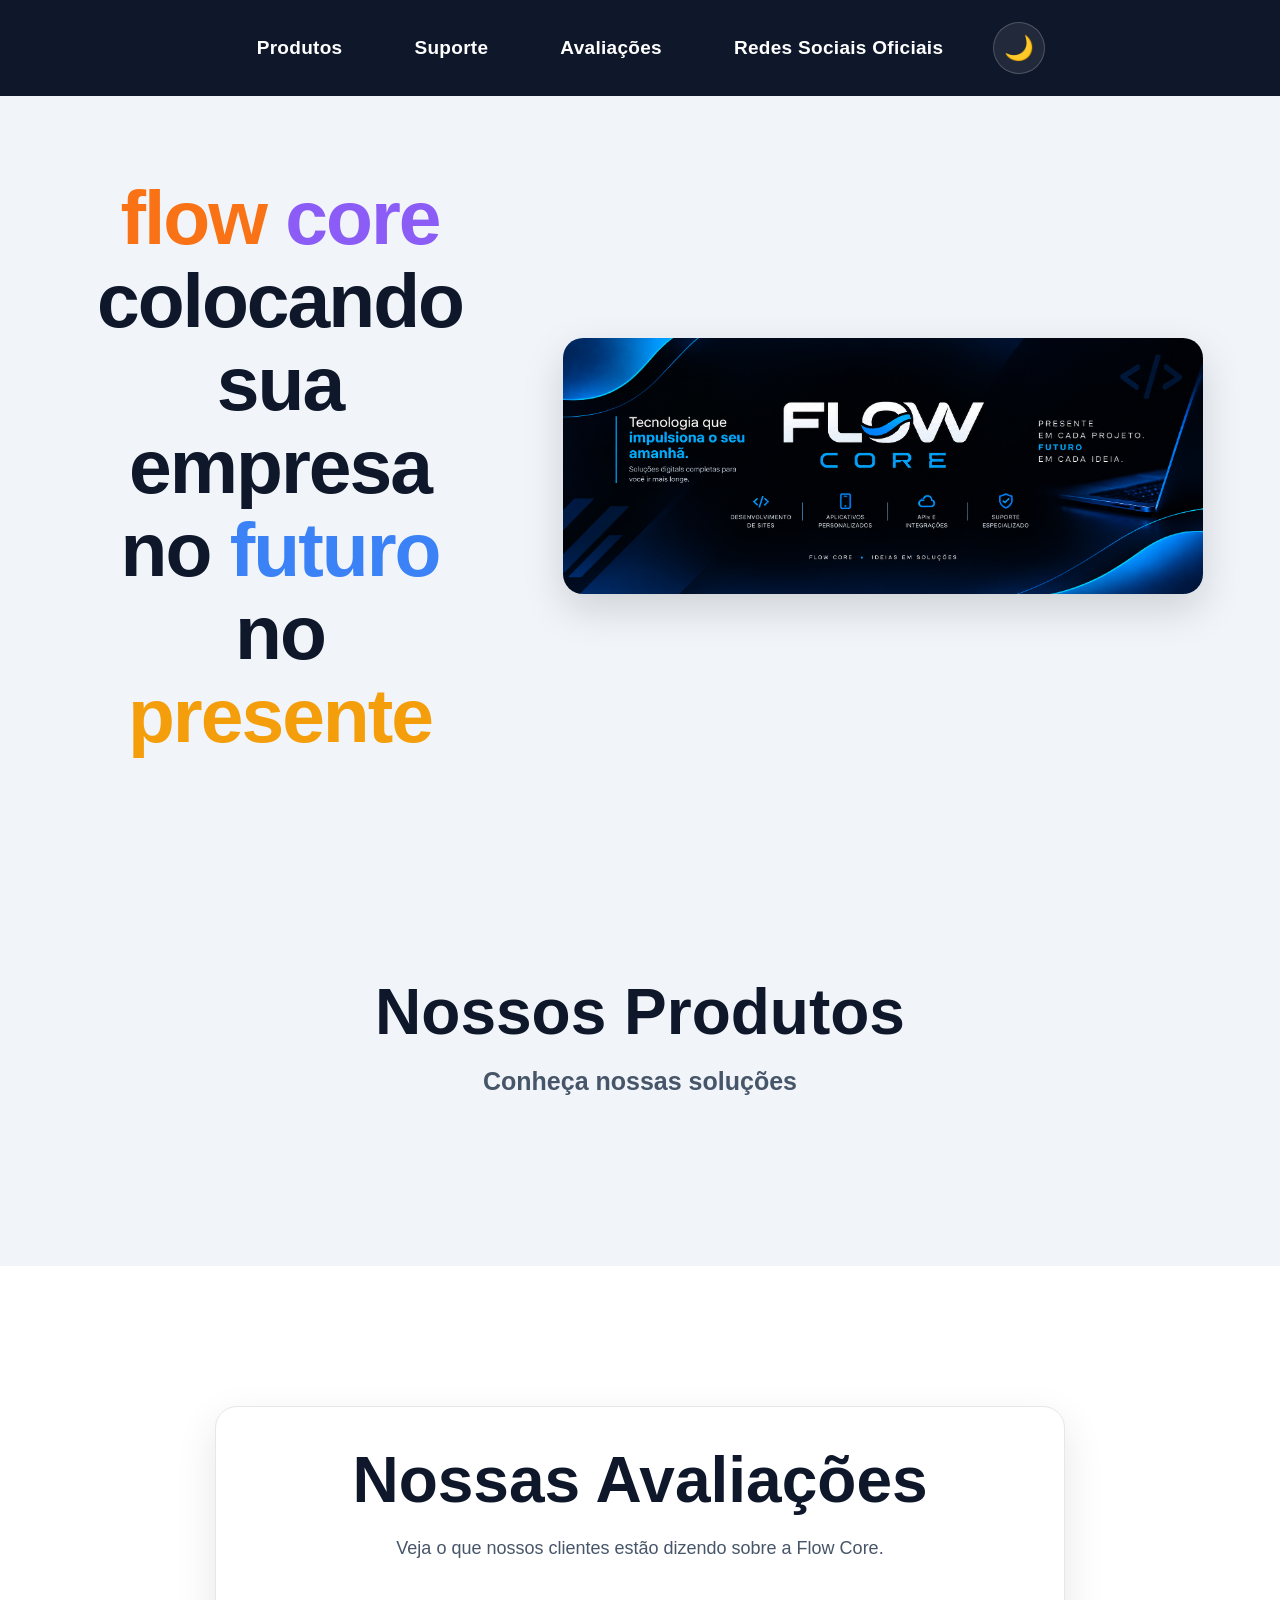
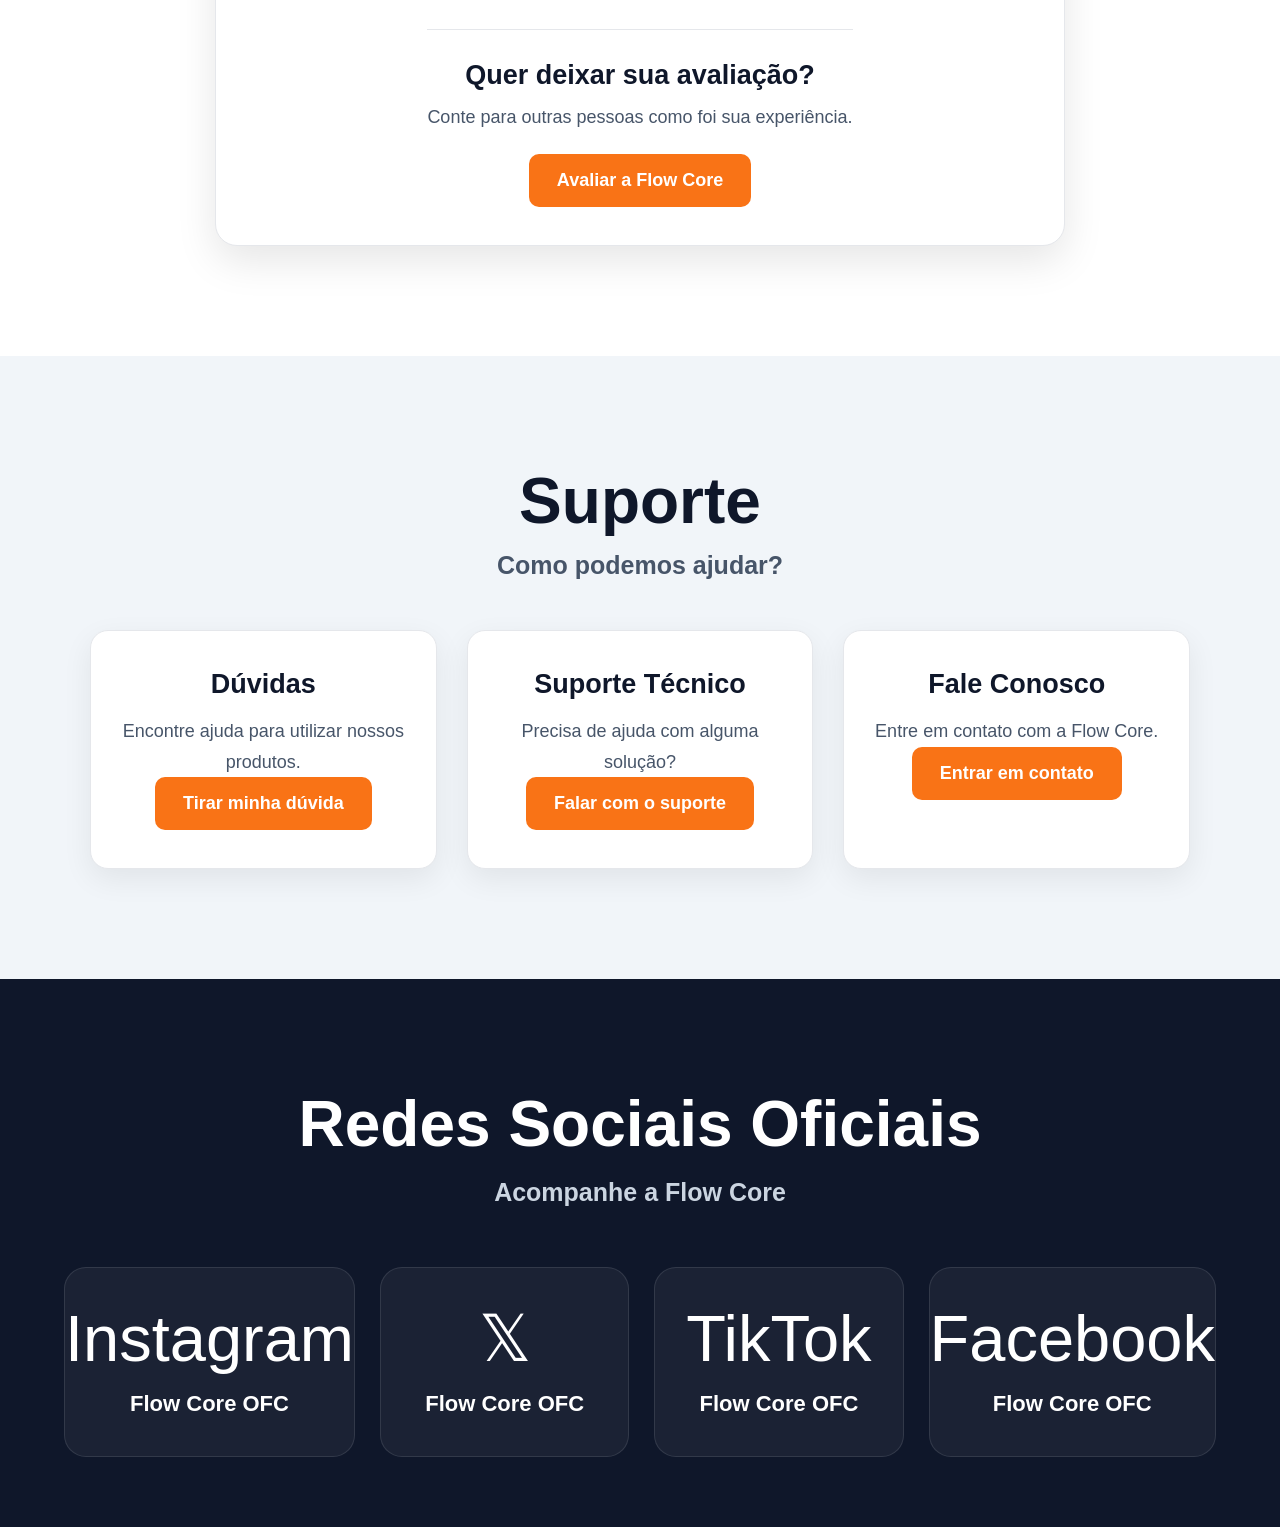
==== index.html @ 2be6b658 "feat: cria frontend da Flow Core" ====
<!DOCTYPE html>
<html lang="pt-br">

<head>
    <meta charset="UTF-8">
    <meta name="viewport" content="width=device-width, initial-scale=1.0">

    <title>Flow Core web site</title>

    <link rel="stylesheet" href="front-endcss.css">
</head>

<body>

<header>

    <audio autoplay>
        <source src="mixkit-new-bass-01-720.mp3" type="audio/mpeg">
    </audio>

    <div class="informacao">

        <a href="#produtos">
            <h4>Produtos</h4>
        </a>

        <a href="#suporte">
            <h4>Suporte</h4>
        </a>

        <a href="#avaliacoes">
            <h4>Avaliações</h4>
        </a>

        <a href="#redes">
            <h4>Redes Sociais Oficiais</h4>
        </a>

        <button id="modoDark">🌙</button>

    </div>

</header>


<div class="comeco">

    <h1>
        <span class="flow">flow</span>
        <span class="core">core</span>
        <br>

        colocando sua empresa no

        <span class="futuro">futuro</span>
        no

        <span class="presente">
            <br>presente
        </span>
    </h1>

    <img
        src="ChatGPT Image 18 de set. de 2026, 18_27_16.png"
        alt="Banner flow core"
        class="foto"
    >

</div>


<!-- PRODUTOS + VÍDEO -->

<div class="produtos-area" id="produtos">

    <div class="produtos-conteudo">

        <div class="cards" id="colocar">

            <h1>Nossos Produtos</h1>

            <h2>
                Conheça nossas soluções
            </h2>

        </div>

    </div>

</div>


<!-- AVALIAÇÕES -->

<div class="avaliacao" id="avaliacoes">

    <div class="card">

        <h1>Nossas Avaliações</h1>

        <p class="subtitulo-avaliacao">
            Veja o que nossos clientes estão dizendo sobre a Flow Core.
        </p>

        <div id="listaAvaliacoes"></div>

        <div class="nova-avaliacao">

            <h2>
                Quer deixar sua avaliação?
            </h2>

            <p>
                Conte para outras pessoas como foi sua experiência.
            </p>

            <button onclick="irParaAvaliacao()">
                Avaliar a Flow Core
            </button>

        </div>

    </div>

</div>


<!-- SUPORTE -->

<div class="suporte" id="suporte">

    <h1>Suporte</h1>

    <h2>
        Como podemos ajudar?
    </h2>

    <div class="suporte-conteudo">

        <div class="suporte-card">

            <h2>Dúvidas</h2>

            <p>
                Encontre ajuda para utilizar nossos produtos.
            </p>

            <a href="https://www.instagram.com/flow.coreofc/" target="_blank">
                <button>
                    Tirar minha dúvida
                </button>
            </a>

        </div>


        <div class="suporte-card">

            <h2>Suporte Técnico</h2>

            <p>
                Precisa de ajuda com alguma solução?
            </p>

            <a href="https://www.instagram.com/flow.coreofc/" target="_blank">
                <button>
                    Falar com o suporte
                </button>
            </a>

        </div>


        <div class="suporte-card">

            <h2>Fale Conosco</h2>

            <p>
                Entre em contato com a Flow Core.
            </p>

            <a href="https://www.instagram.com/flow.coreofc/" target="_blank">
                <button>
                    Entrar em contato
                </button>
            </a>

        </div>

    </div>

</div>




<!-- REDES SOCIAIS -->

<footer class="rodape" id="redes">

    <h1>Redes Sociais Oficiais</h1>

    <h2>
        Acompanhe a Flow Core
    </h2>

    <div class="redes-sociais">

        <a href="https://www.instagram.com/flow.coreofc/" target="_blank">

            <span class="rede-icone">
                Instagram
            </span>

            <span>
                Flow Core OFC
            </span>

        </a>


        <a href="https://x.com/FlowCoreOFC/" target="_blank">

            <span class="rede-icone">
                𝕏
            </span>

            <span>
                Flow Core OFC
            </span>

        </a>


        <a href="https://www.tiktok.com/@flow.core.ofc/" target="_blank">

            <span class="rede-icone">
                TikTok
            </span>

            <span>
                Flow Core OFC
            </span>

        </a>


        <a href="https://www.facebook.com/Flow Core OFC/" target="_blank">

            <span class="rede-icone">
                Facebook
            </span>

            <span>
                Flow Core OFC
            </span>

        </a>

    </div>

</footer>


<script src="front-end.js"></script>

</body>

</html>
---- front-endcss.css ----
* {
    margin: 0;
    padding: 0;
    box-sizing: border-box;
}

html {
    scroll-behavior: smooth;
}

body {
    width: 100%;
    min-height: 100vh;

    font-family: Arial, Helvetica, sans-serif;

    background: #F1F5F9;
    color: #0F172A;

    overflow-x: hidden;

    transition:
        background 0.3s ease,
        color 0.3s ease;
}


/* =========================
   MODO DARK
========================= */

body.dark {
    background: #020617;
    color: #F8FAFC;
}

body.dark .cards,
body.dark .demos,
body.dark .avaliacao,
body.dark .suporte-card,
body.dark .card {
    background: #0F172A;
    border-color: #334155;
}

body.dark .cards > h1,
body.dark .demos h1,
body.dark .avaliacao h1,
body.dark .suporte > h1,
body.dark .card h1,
body.dark .card h2,
body.dark .card h3,
body.dark .suporte-card h2 {
    color: #F8FAFC;
}

body.dark .cards > h2,
body.dark .demos h2,
body.dark .subtitulo-avaliacao,
body.dark .nova-avaliacao p,
body.dark .suporte > h2,
body.dark .suporte-card p {
    color: #CBD5E1;
}

body.dark .produtos-area,
body.dark .suporte {
    background: #020617;
}


/* =========================
   ANIMAÇÕES
========================= */

@keyframes aparecer {

    from {
        opacity: 0;
        transform: translateY(25px);
    }

    to {
        opacity: 1;
        transform: translateY(0);
    }
}

@keyframes deslizar {

    from {
        opacity: 0;
        transform: translateX(-30px);
    }

    to {
        opacity: 1;
        transform: translateX(0);
    }
}

@keyframes brilho {

    0% {
        box-shadow: 0 0 0 rgba(249, 115, 22, 0);
    }

    50% {
        box-shadow: 0 0 30px rgba(249, 115, 22, 0.2);
    }

    100% {
        box-shadow: 0 0 0 rgba(249, 115, 22, 0);
    }
}


/* =========================
   HEADER
========================= */

header {
    width: 100%;

    display: flex;
    justify-content: center;
    align-items: center;

    padding: 22px 5%;

    background: #0F172A;
}

.informacao {
    display: flex;

    justify-content: center;
    align-items: center;

    gap: 28px;

    width: 100%;
}

.informacao a {
    color: white;

    text-decoration: none;

    padding: 14px 22px;

    border-radius: 10px;

    transition: 0.3s;
}

.informacao a:hover {
    background: rgba(249, 115, 22, 0.15);

    color: #F97316;

    transform: translateY(-3px);
}

.informacao h4 {
    font-size: 19px;

    font-weight: 800;

    letter-spacing: 0.3px;
}


/* =========================
   BOTÃO DARK
========================= */

#modoDark {
    width: 52px;
    height: 52px;

    padding: 0;

    display: flex;
    justify-content: center;
    align-items: center;

    border-radius: 50%;

    border: 1px solid rgba(255, 255, 255, 0.2);

    background: rgba(255, 255, 255, 0.08);

    color: white;

    font-size: 24px;

    cursor: pointer;

    transition:
        transform 0.3s ease,
        background 0.3s ease;
}

#modoDark:hover {
    transform: rotate(15deg) scale(1.08);

    background: rgba(249, 115, 22, 0.2);
}


/* =========================
   COMEÇO
========================= */

.comeco {
    width: 100%;

    min-height: 700px;

    padding: 80px 6%;

    display: flex;

    align-items: center;
    justify-content: center;

    gap: 80px;

    text-align: center;

    animation: aparecer 0.8s ease;
}

.comeco h1 {
    font-size: clamp(60px, 6vw, 95px);

    line-height: 1.08;

    font-weight: 900;

    letter-spacing: -2px;
}

.flow {
    color: #F97316;
}

.core {
    color: #8B5CF6;
}

.futuro {
    color: #3B82F6;

    font-weight: 900;
}

.presente {
    color: #F59E0B;

    font-weight: 900;
}


/* =========================
   IMAGEM
========================= */

.foto {
    width: min(650px, 50vw);

    height: auto;

    border-radius: 20px;

    display: block;

    box-shadow:
        0 15px 40px rgba(0, 0, 0, 0.15);

    transition:
        transform 0.3s ease,
        box-shadow 0.3s ease;
}

.foto:hover {
    transform: scale(1.02);

    box-shadow:
        0 20px 50px rgba(0, 0, 0, 0.20);
}


/* =========================
   ÁREA DOS PRODUTOS
========================= */

.produtos-area {
    width: 100%;

    padding: 110px 5%;

    background: #F1F5F9;

    transition:
        background 0.3s ease;
}

.produtos-conteudo {
    width: 100%;

    max-width: 1500px;

    margin: 0 auto;

    display: grid;

    grid-template-columns: 1.2fr 1fr;

    align-items: center;

    gap: 60px;
}


/* =========================
   PRODUTOS
========================= */

.cards {
    width: 100%;

    padding: 30px;

    display: flex;

    flex-wrap: wrap;

    justify-content: center;

    align-items: center;

    gap: 30px;

    text-align: center;
}

.cards > h1 {
    width: 100%;

    font-size: clamp(45px, 5vw, 70px);

    font-weight: 900;

    line-height: 1.1;

    color: #0F172A;
}

.cards > h2 {
    width: 100%;

    color: #475569;

    font-size: 25px;

    font-weight: 600;

    margin-top: -10px;

    margin-bottom: 30px;
}


/* =========================
   CARDS DOS PRODUTOS
========================= */

.card {
    width: 390px;

    min-height: 320px;

    padding: 38px;

    display: flex;

    flex-direction: column;

    justify-content: center;
    align-items: center;

    border-radius: 22px;

    background: #FFFFFF;

    border: 1px solid #E5E7EB;

    box-shadow:
        0 15px 40px rgba(0, 0, 0, 0.10);

    transition:
        transform 0.3s ease,
        box-shadow 0.3s ease,
        background 0.3s ease,
        border 0.3s ease;
}

.card:hover {
    transform: translateY(-8px);

    box-shadow:
        0 22px 50px rgba(0, 0, 0, 0.16);
}

.card h1,
.card h2,
.card h3 {
    color: #0F172A;

    margin-bottom: 15px;
}

.card p {
    color: #475569;

    font-size: 18px;

    line-height: 1.7;
}


/* =========================
   VÍDEO
========================= */

.demos {
    width: 100%;

    padding: 30px;

    display: flex;

    flex-direction: column;

    align-items: center;
    justify-content: center;

    text-align: center;

    background: #FFFFFF;

    border: 1px solid #E5E7EB;

    border-radius: 22px;

    box-shadow:
        0 15px 40px rgba(0, 0, 0, 0.08);

    transition:
        background 0.3s ease,
        border 0.3s ease;
}

.demos h1 {
    font-size: clamp(35px, 4vw, 55px);

    font-weight: 900;

    line-height: 1.1;

    margin-bottom: 18px;

    color: #0F172A;
}

.demos h2 {
    color: #475569;

    font-size: 21px;

    font-weight: 600;

    margin-bottom: 35px;
}

.video-container {
    width: 100%;

    display: flex;

    justify-content: center;
    align-items: center;
}

.video-demo {
    width: 100%;

    max-width: 650px;

    height: auto;

    display: block;

    border-radius: 18px;

    background: #020617;

    box-shadow:
        0 15px 35px rgba(0, 0, 0, 0.20);
}


/* =========================
   AVALIAÇÕES
========================= */

.avaliacao {
    width: 100%;

    padding: 110px 5%;

    display: flex;

    flex-direction: column;

    align-items: center;
    justify-content: center;

    text-align: center;

    background: white;
}

.avaliacao > .card {
    width: min(850px, 95vw);

    margin: 30px auto 0;

    text-align: center;
}

.avaliacao h1 {
    font-size: clamp(45px, 5vw, 70px);

    font-weight: 900;

    line-height: 1.1;

    margin-bottom: 18px;

    color: #0F172A;
}

.subtitulo-avaliacao {
    color: #475569;

    font-size: 20px;

    font-weight: 500;

    line-height: 1.6;

    margin-bottom: 35px;
}

#listaAvaliacoes {
    width: 100%;

    display: flex;

    flex-direction: column;

    align-items: center;

    gap: 20px;
}

.nova-avaliacao {
    margin-top: 30px;

    padding-top: 30px;

    border-top: 1px solid #E5E7EB;
}

.nova-avaliacao h2 {
    margin-bottom: 12px;

    font-size: 27px;

    font-weight: 800;
}

.nova-avaliacao p {
    color: #475569;

    font-size: 18px;

    line-height: 1.6;

    margin-bottom: 22px;
}


/* =========================
   BOTÃO
========================= */

button {
    padding: 16px 28px;

    border: none;

    border-radius: 10px;

    background: #F97316;

    color: white;

    font-size: 18px;

    font-weight: 800;

    cursor: pointer;

    transition: 0.3s;
}

button:hover {
    transform: translateY(-3px);

    background: #EA580C;
}


/* =========================
   SUPORTE
========================= */

.suporte {
    width: 100%;

    padding: 110px 5%;

    text-align: center;
}

.suporte > h1 {
    font-size: clamp(45px, 5vw, 70px);

    font-weight: 900;

    line-height: 1.1;

    margin-bottom: 15px;

    color: #0F172A;
}

.suporte > h2 {
    color: #475569;

    font-size: 25px;

    font-weight: 600;

    margin-bottom: 50px;
}

.suporte-conteudo {
    width: 100%;

    max-width: 1100px;

    margin: auto;

    display: flex;

    justify-content: center;

    align-items: stretch;

    gap: 30px;
}

.suporte-card {
    flex: 1;

    padding: 38px 28px;

    background: white;

    border-radius: 18px;

    border: 1px solid #E5E7EB;

    box-shadow:
        0 10px 30px rgba(0, 0, 0, 0.07);

    transition: 0.3s;
}

.suporte-card:hover {
    transform: translateY(-6px);
}

.suporte-card h2 {
    margin-bottom: 16px;

    font-size: 27px;

    font-weight: 800;
}

.suporte-card p {
    color: #475569;

    font-size: 18px;

    line-height: 1.7;
}


/* =========================
   RODAPÉ
========================= */

.rodape {
    width: 100%;

    padding: 110px 5% 70px;

    background: #0F172A;

    color: white;

    text-align: center;
}

.rodape h1 {
    font-size: clamp(48px, 5vw, 75px);

    font-weight: 900;

    line-height: 1.1;

    margin-bottom: 18px;
}

.rodape h2 {
    color: #CBD5E1;

    font-size: 25px;

    font-weight: 600;

    margin-bottom: 60px;
}


/* =========================
   REDES SOCIAIS
========================= */

.redes-sociais {
    width: 100%;

    max-width: 1200px;

    margin: 0 auto;

    display: grid;

    grid-template-columns: repeat(4, 1fr);

    gap: 25px;
}

.redes-sociais a {
    min-height: 190px;

    display: flex;

    flex-direction: column;

    align-items: center;
    justify-content: center;

    gap: 20px;

    text-decoration: none;

    color: white;

    background: rgba(255, 255, 255, 0.05);

    border: 1px solid rgba(255, 255, 255, 0.1);

    border-radius: 22px;

    transition:
        transform 0.3s ease,
        background 0.3s ease,
        border 0.3s ease;
}

.redes-sociais a:hover {
    transform: translateY(-8px);

    background: rgba(249, 115, 22, 0.12);

    border-color: #F97316;
}

.rede-icone {
    font-size: 65px;

    line-height: 1;
}

.redes-sociais a > span:last-child {
    font-size: 22px;

    font-weight: 800;
}


/* =========================
   NOTEBOOK
========================= */

@media (max-width: 1100px) {

    .informacao {
        gap: 15px;
    }

    .informacao h4 {
        font-size: 17px;
    }

    .comeco {
        gap: 40px;
    }

    .foto {
        width: min(600px, 50vw);
    }

    .produtos-conteudo {
        grid-template-columns: 1fr;

        gap: 50px;
    }

    .redes-sociais {
        grid-template-columns: repeat(2, 1fr);
    }
}


/* =========================
   TABLET
========================= */

@media (max-width: 900px) {

    .informacao {
        flex-wrap: wrap;
    }

    .comeco {
        flex-direction: column;

        padding: 80px 5%;
    }

    .comeco h1 {
        font-size: 70px;
    }

    .foto {
        width: min(700px, 90vw);
    }

    .card {
        width: min(500px, 90vw);
    }

    .suporte-conteudo {
        flex-direction: column;
    }
}


/* =========================
   CELULAR
========================= */

@media (max-width: 600px) {

    .informacao {
        flex-wrap: wrap;

        gap: 5px;
    }

    .informacao a {
        padding: 10px 8px;
    }

    .informacao h4 {
        font-size: 14px;
    }

    .comeco {
        padding: 70px 5%;
    }

    .comeco h1 {
        font-size: 52px;

        letter-spacing: -1px;
    }

    .foto {
        width: 95vw;
    }

    .produtos-area {
        padding: 80px 5%;
    }

    .cards {
        padding: 10px 0;
    }

    .cards > h1 {
        font-size: 43px;
    }

    .cards > h2 {
        font-size: 20px;
    }

    .card {
        width: 95vw;

        min-height: 280px;

        padding: 28px;
    }

    .demos {
        padding: 25px 18px;
    }

    .demos h1 {
        font-size: 35px;
    }

    .demos h2 {
        font-size: 18px;
    }

    .video-demo {
        width: 100%;
    }

    .demos,
    .cards,
    .avaliacao,
    .suporte {
        padding-top: 80px;
        padding-bottom: 80px;
    }

    .avaliacao h1,
    .suporte > h1 {
        font-size: 43px;
    }

    .subtitulo-avaliacao {
        font-size: 17px;
    }

    .redes-sociais {
        grid-template-columns: 1fr;
    }

    .redes-sociais a {
        min-height: 175px;
    }

    #modoDark {
        width: 46px;
        height: 46px;

        font-size: 21px;
    }
}

.produtos-conteudo {
    width: 100%;
    max-width: 1500px;
    margin: 0 auto;

    display: grid;
    grid-template-columns: 1fr;

    align-items: center;
    gap: 60px;
}
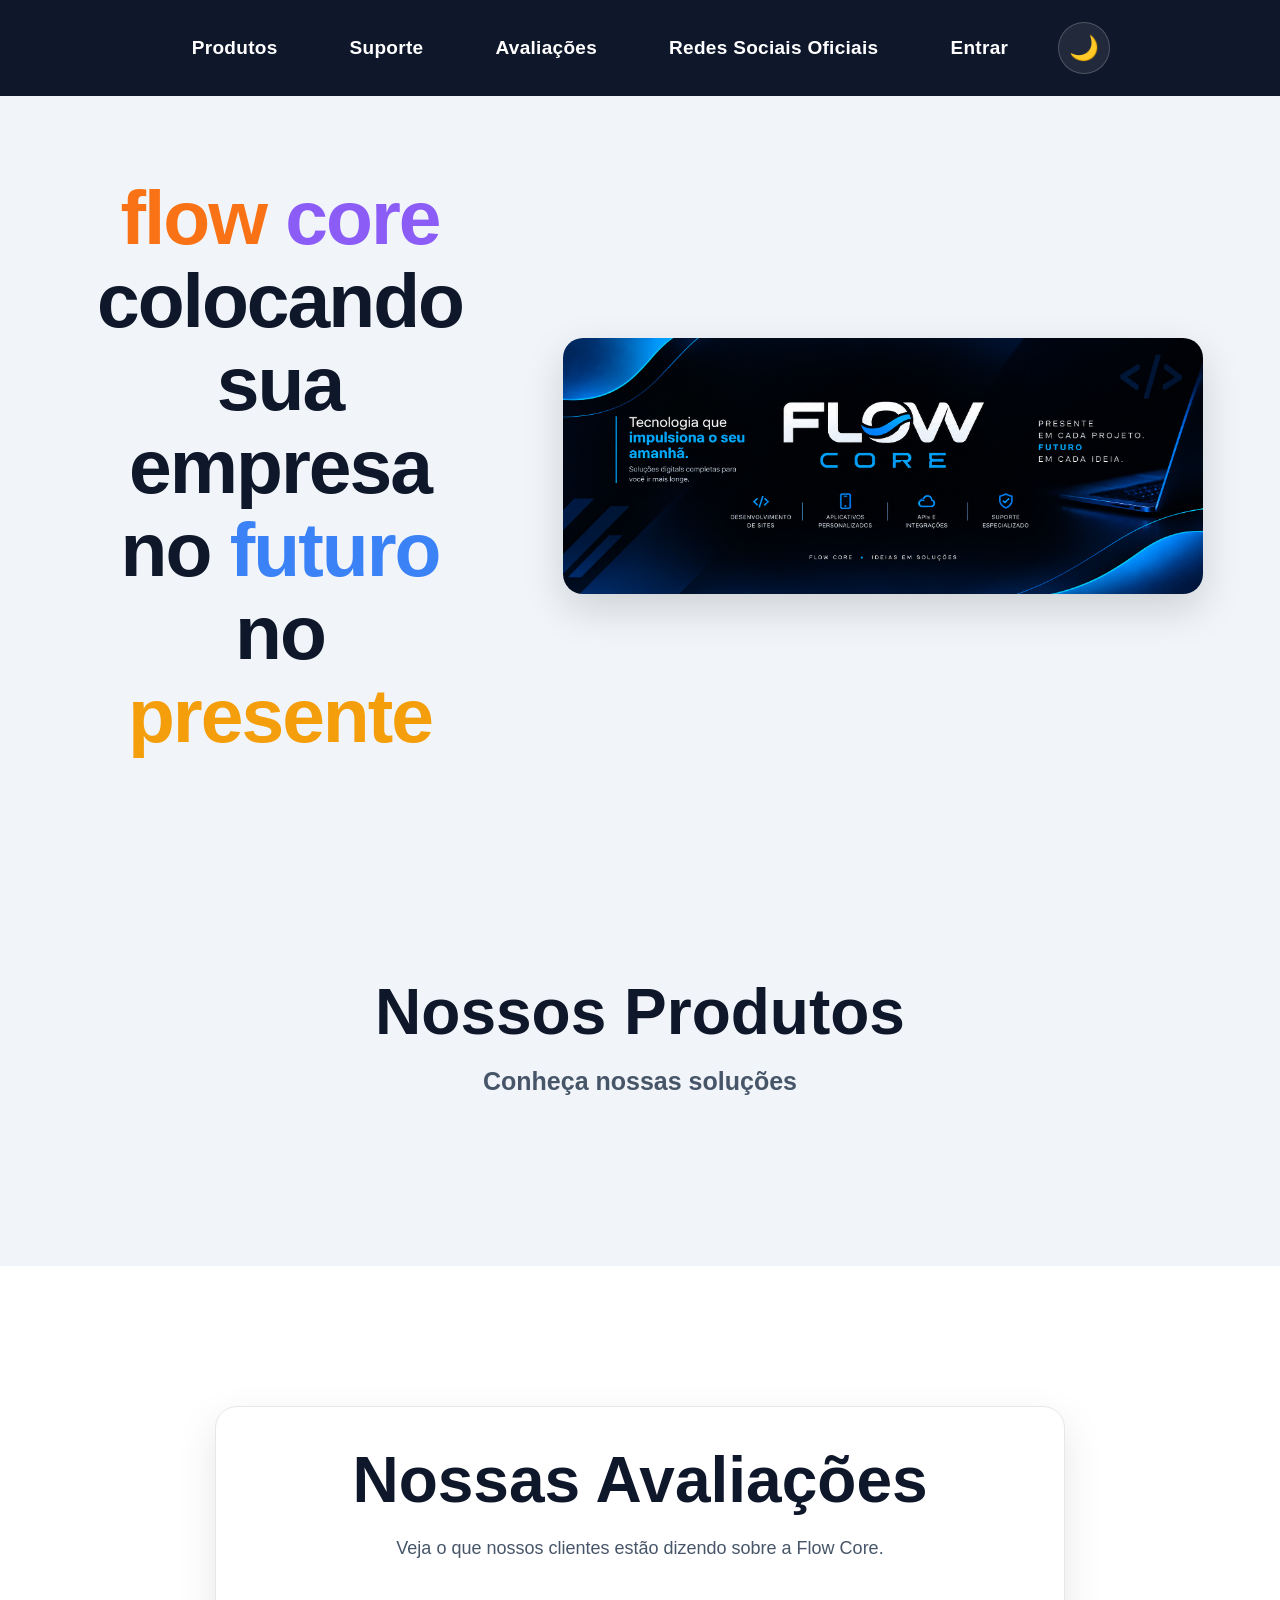
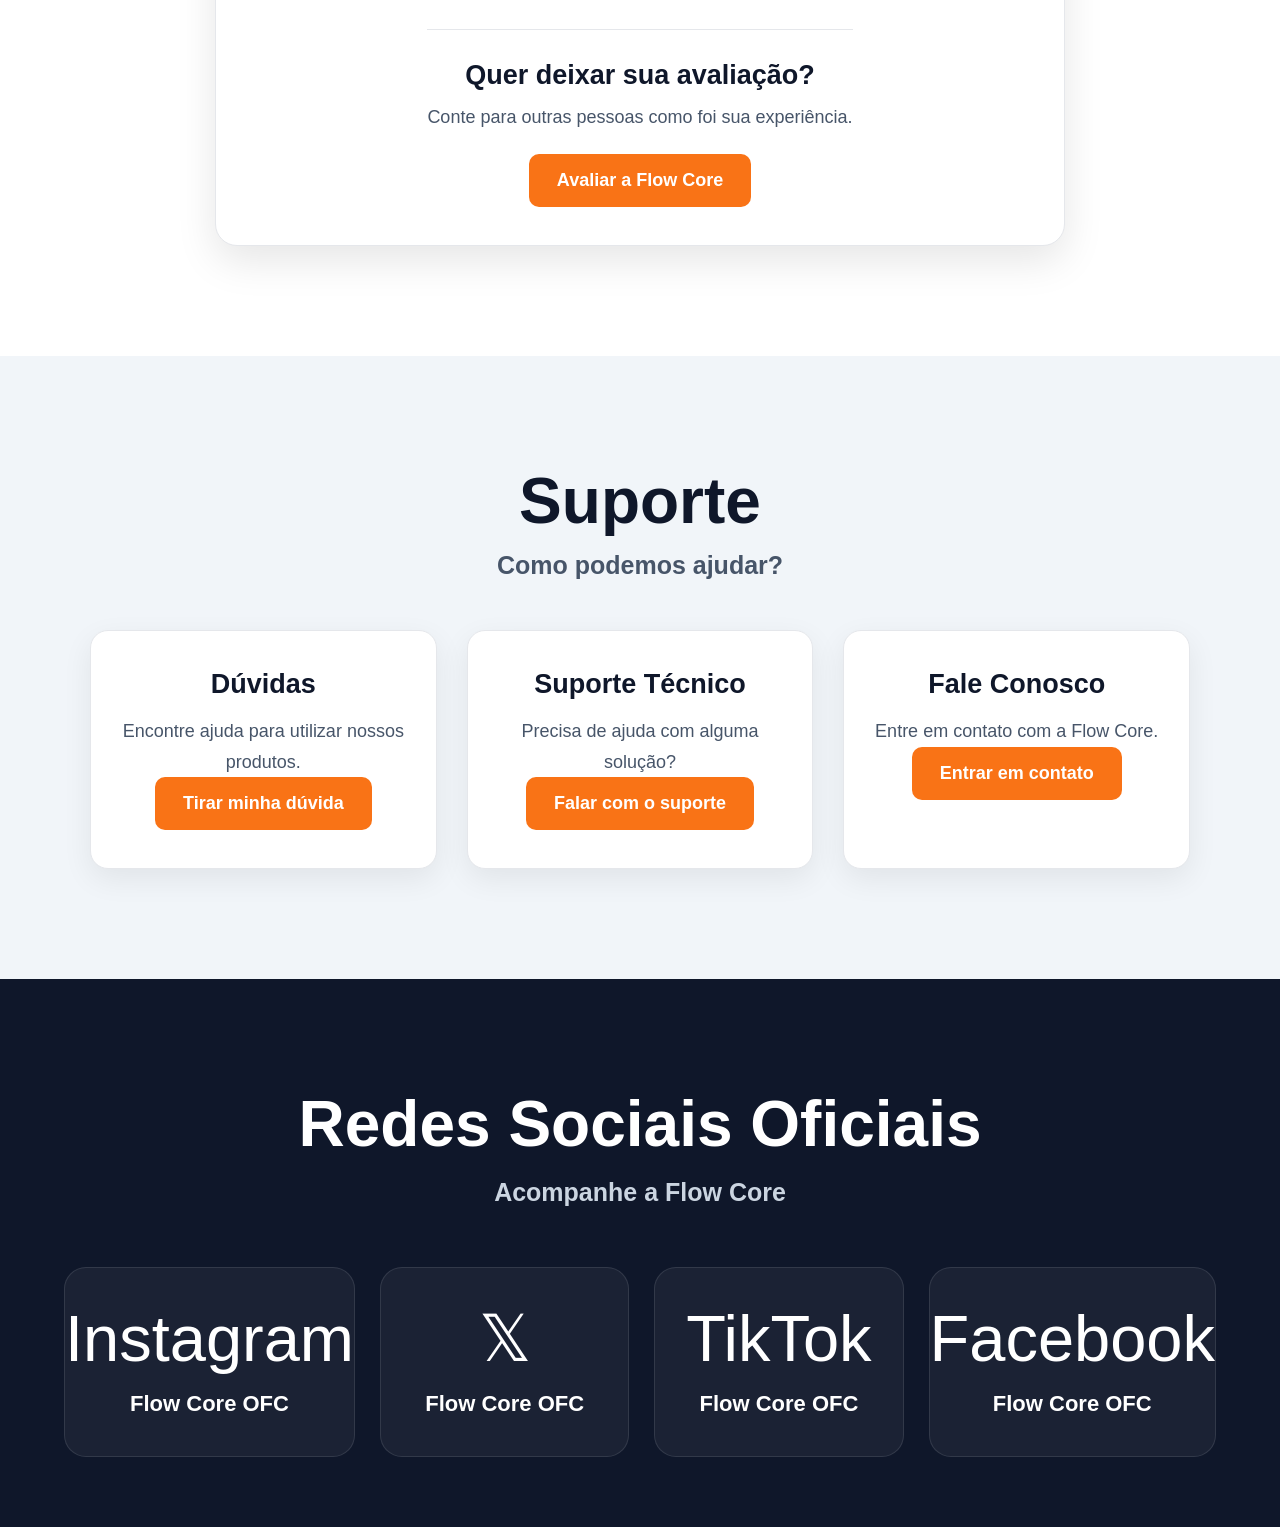
==== commit 61fda1ca: "atualiza login e frontend" ====
--- a/index.html
+++ b/index.html
@@ -34,6 +34,10 @@
 
         <a href="#redes">
             <h4>Redes Sociais Oficiais</h4>
+        </a>
+
+        <a href="./front-end-login.html">
+            <h4>Entrar</h4>
         </a>
 
         <button id="modoDark">🌙</button>
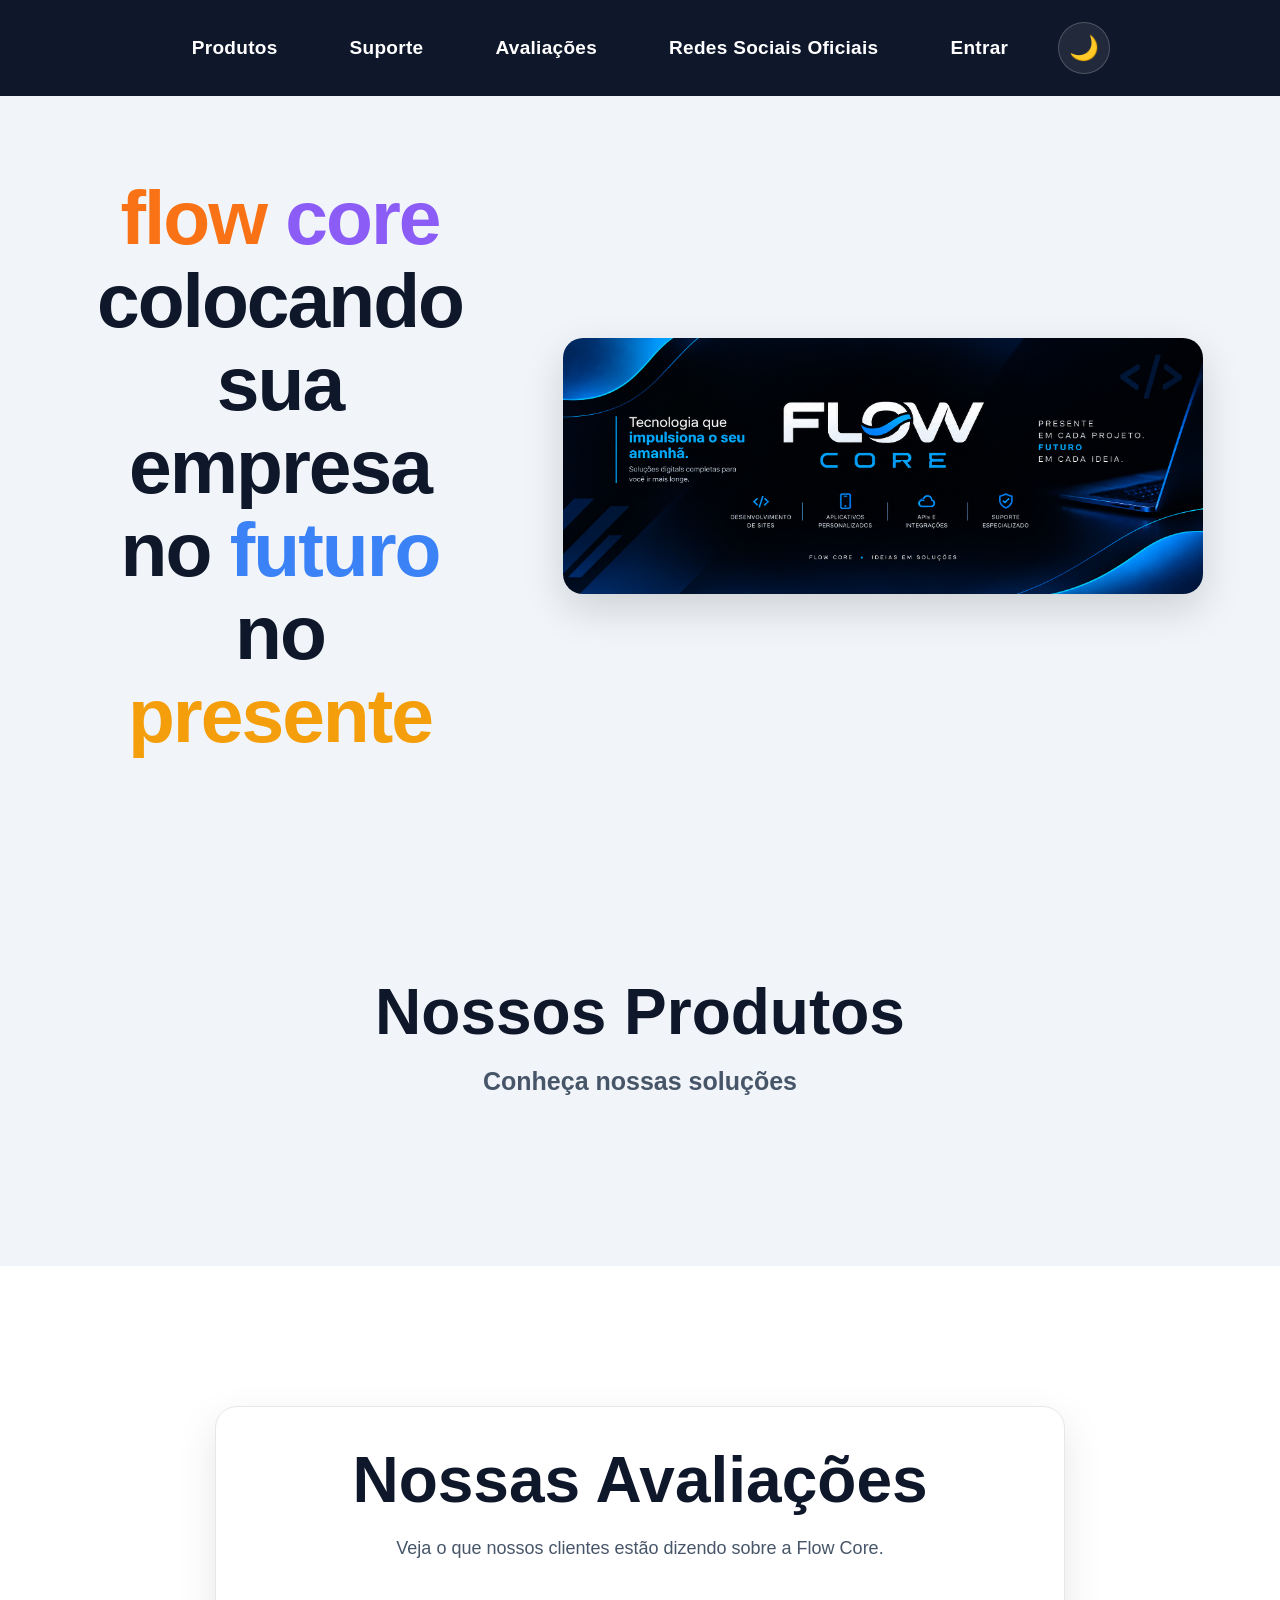
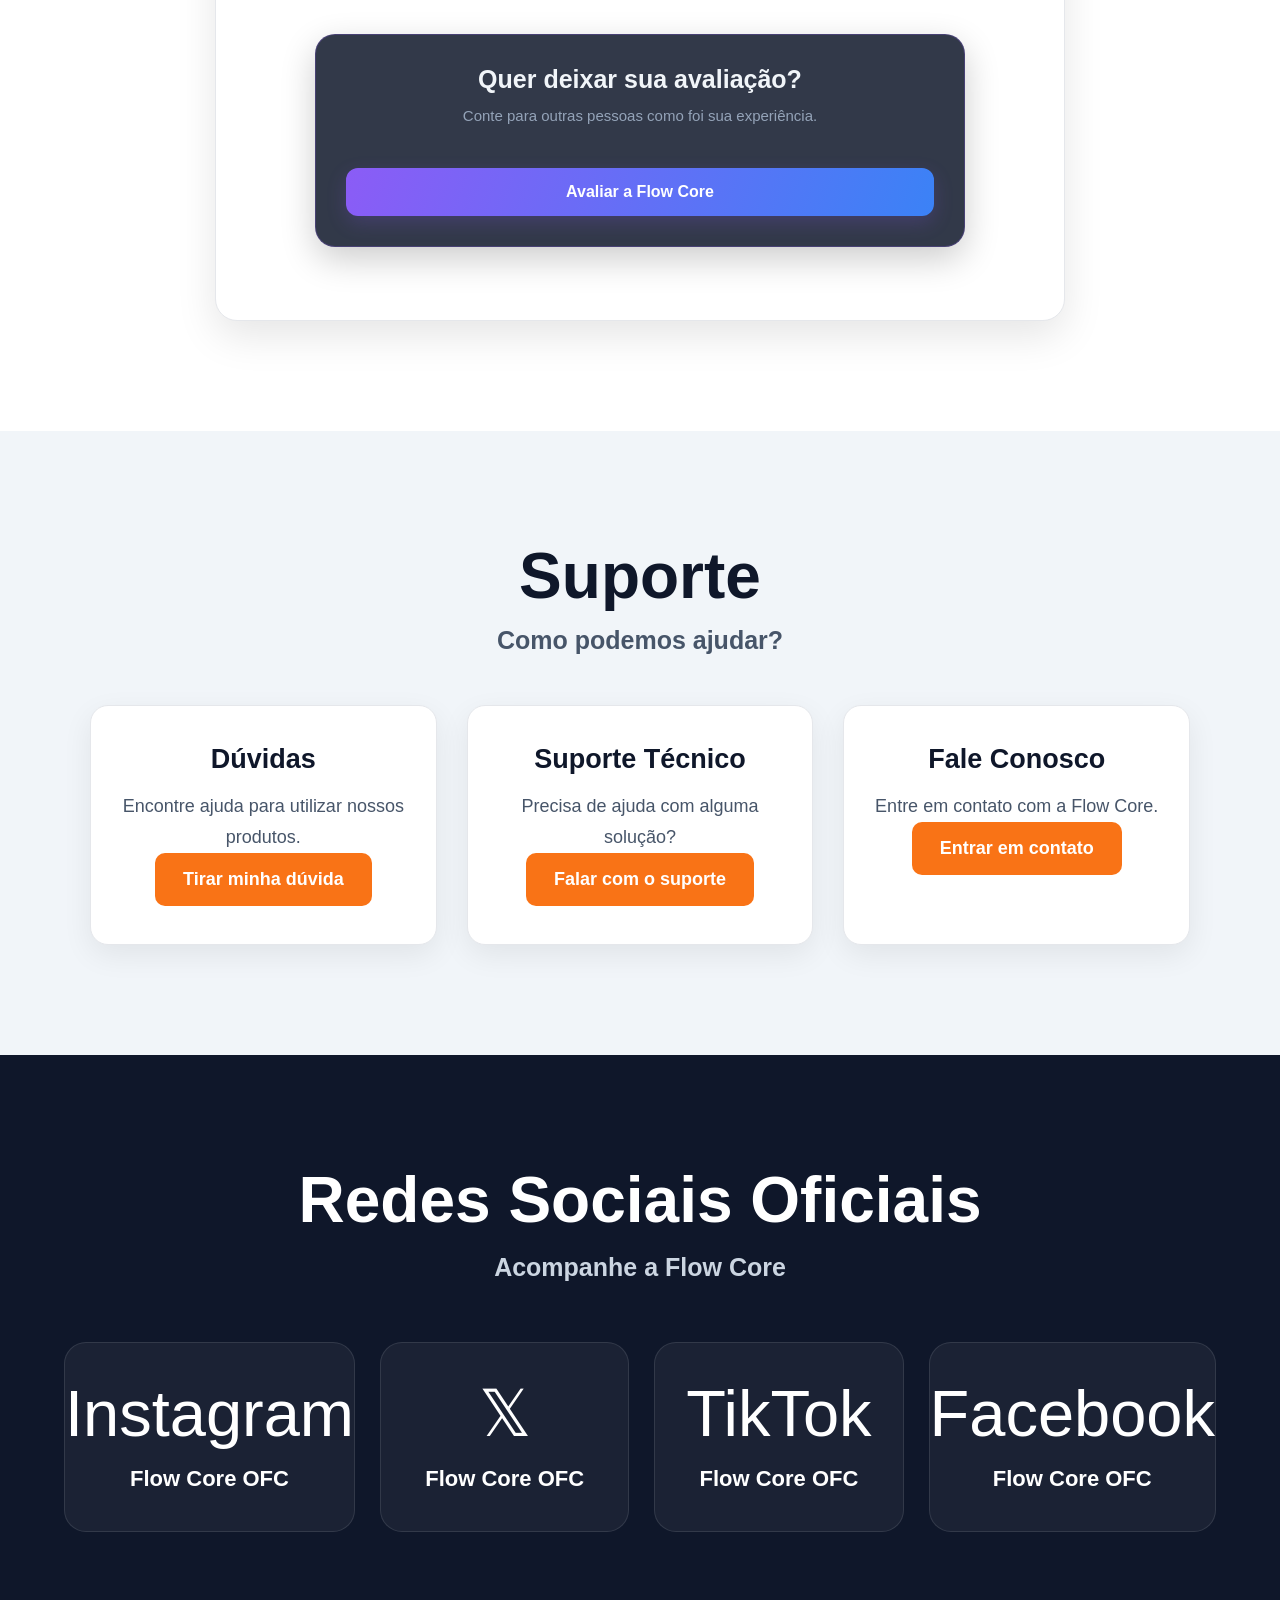
==== commit 7df3b076: "fix: adiciona favicon" ====
--- a/index.html
+++ b/index.html
@@ -8,6 +8,8 @@
     <title>Flow Core web site</title>
 
     <link rel="stylesheet" href="front-endcss.css">
+
+    <link rel="icon" type="image/svg+xml" href="/favicon.svg">
 </head>
 
 <body>
--- a/front-endcss.css
+++ b/front-endcss.css
@@ -1012,4 +1012,418 @@
 
     align-items: center;
     gap: 60px;
-}+}
+
+
+/* ========================================
+   FLOW CORE - PÁGINA DE CADASTRO
+======================================== */
+
+body:has(.cadastro-container) {
+    min-height: 100vh;
+    margin: 0;
+    padding: 35px 18px;
+    display: flex;
+    align-items: center;
+    justify-content: center;
+
+    background:
+        radial-gradient(circle at 15% 15%, rgba(249, 115, 22, 0.13), transparent 32%),
+        radial-gradient(circle at 85% 85%, rgba(139, 92, 246, 0.10), transparent 30%),
+        #020617;
+
+    color: #F1F5F9;
+    font-family: Arial, Helvetica, sans-serif;
+}
+
+.cadastro-container {
+    width: 100%;
+    max-width: 490px;
+    margin: auto;
+}
+
+.card-cadastro {
+    width: 100%;
+    padding: 42px;
+    box-sizing: border-box;
+
+    background: rgba(15, 23, 42, 0.96);
+    border: 1px solid rgba(148, 163, 184, 0.17);
+    border-radius: 24px;
+
+    box-shadow:
+        0 25px 80px rgba(0, 0, 0, 0.45),
+        0 0 35px rgba(249, 115, 22, 0.05);
+
+    animation: entradaCadastro 0.5s ease;
+}
+
+@keyframes entradaCadastro {
+    from {
+        opacity: 0;
+        transform: translateY(18px);
+    }
+
+    to {
+        opacity: 1;
+        transform: translateY(0);
+    }
+}
+
+.card-cadastro .logo {
+    text-align: center;
+    font-size: 30px;
+    font-weight: 900;
+    letter-spacing: -1.5px;
+    margin-bottom: 32px;
+    color: #F1F5F9;
+}
+
+.card-cadastro .logo span {
+    color: #F97316;
+}
+
+.card-cadastro h1 {
+    text-align: center;
+    font-size: 29px;
+    font-weight: 800;
+    letter-spacing: -0.8px;
+    margin: 0 0 10px;
+    color: #F8FAFC;
+}
+
+.card-cadastro .subtitulo {
+    text-align: center;
+    color: #94A3B8;
+    font-size: 14px;
+    line-height: 1.6;
+    margin-bottom: 32px;
+}
+
+.card-cadastro .campo {
+    margin-bottom: 21px;
+}
+
+.card-cadastro .campo label {
+    display: block;
+    color: #E2E8F0;
+    font-size: 13px;
+    font-weight: 700;
+    margin-bottom: 9px;
+}
+
+.card-cadastro .campo input {
+    width: 100%;
+    height: 51px;
+    padding: 0 16px;
+    box-sizing: border-box;
+
+    background: #020617;
+    border: 1px solid #334155;
+    border-radius: 11px;
+
+    color: #F8FAFC;
+    font-size: 14px;
+
+    outline: none;
+    transition: border 0.25s, box-shadow 0.25s, background 0.25s;
+}
+
+.card-cadastro .campo input::placeholder {
+    color: #64748B;
+}
+
+.card-cadastro .campo input:hover {
+    border-color: #64748B;
+}
+
+.card-cadastro .campo input:focus {
+    border-color: #F97316;
+    background: #0B1223;
+
+    box-shadow: 0 0 0 4px rgba(249, 115, 22, 0.12);
+}
+
+.card-cadastro #mensagem {
+    min-height: 20px;
+    margin: 12px 0 16px;
+
+    text-align: center;
+    font-size: 13px;
+    line-height: 1.5;
+    color: #F87171;
+}
+
+.card-cadastro #mensagem.sucesso {
+    color: #4ADE80;
+}
+
+.card-cadastro #botaoCadastrar {
+    width: 100%;
+    min-height: 52px;
+
+    border: none;
+    border-radius: 11px;
+
+    background: linear-gradient(135deg, #F97316, #EA580C);
+    color: #FFFFFF;
+
+    font-size: 15px;
+    font-weight: 800;
+
+    cursor: pointer;
+    transition: 0.25s;
+}
+
+.card-cadastro #botaoCadastrar:hover {
+    transform: translateY(-2px);
+    box-shadow: 0 9px 25px rgba(249, 115, 22, 0.24);
+    filter: brightness(1.08);
+}
+
+.card-cadastro #botaoCadastrar:active {
+    transform: scale(0.98);
+}
+
+.card-cadastro #botaoCadastrar:disabled {
+    opacity: 0.65;
+    cursor: not-allowed;
+    transform: none;
+    box-shadow: none;
+}
+
+.card-cadastro .login-link {
+    text-align: center;
+    color: #94A3B8;
+    font-size: 13px;
+    margin: 27px 0 0;
+}
+
+.card-cadastro .login-link a {
+    color: #F97316;
+    font-weight: 800;
+    text-decoration: none;
+    margin-left: 4px;
+}
+
+.card-cadastro .login-link a:hover {
+    color: #FDBA74;
+    text-decoration: underline;
+}
+
+/* TABLETS */
+
+@media (max-width: 768px) {
+    body:has(.cadastro-container) {
+        padding: 25px 18px;
+    }
+
+    .card-cadastro {
+        padding: 35px;
+    }
+}
+
+/* CELULARES */
+
+@media (max-width: 480px) {
+    body:has(.cadastro-container) {
+        padding: 18px 13px;
+        align-items: center;
+    }
+
+    .card-cadastro {
+        padding: 29px 22px;
+        border-radius: 19px;
+    }
+
+    .card-cadastro .logo {
+        font-size: 27px;
+        margin-bottom: 25px;
+    }
+
+    .card-cadastro h1 {
+        font-size: 25px;
+    }
+
+    .card-cadastro .subtitulo {
+        font-size: 13px;
+        margin-bottom: 26px;
+    }
+
+    .card-cadastro .campo input {
+        height: 49px;
+        font-size: 14px;
+    }
+}
+
+/* CELULARES PEQUENOS */
+
+@media (max-width: 350px) {
+    .card-cadastro {
+        padding: 24px 17px;
+    }
+
+    .card-cadastro h1 {
+        font-size: 22px;
+    }
+
+    .card-cadastro .campo label {
+        font-size: 12px;
+    }
+}
+
+
+/* =====================================
+   FORMULÁRIO DE AVALIAÇÃO - FLOW CORE
+===================================== */
+
+/* Área do formulário */
+.nova-avaliacao {
+    width: 100%;
+    max-width: 650px;
+    margin: 35px auto;
+    padding: 30px;
+    border-radius: 20px;
+
+    background: rgba(15, 23, 42, 0.85);
+    border: 1px solid rgba(139, 92, 246, 0.25);
+
+    box-shadow: 0 12px 35px rgba(0, 0, 0, 0.2);
+}
+
+/* Textos */
+.nova-avaliacao h2 {
+    color: #F1F5F9;
+    font-size: 25px;
+    margin-bottom: 10px;
+}
+
+.nova-avaliacao p {
+    color: #94A3B8;
+    font-size: 15px;
+    margin-bottom: 25px;
+}
+
+/* Campos de texto */
+.nova-avaliacao input,
+.nova-avaliacao textarea {
+    width: 100%;
+    padding: 15px 17px;
+    margin: 10px 0;
+
+    color: #F1F5F9;
+    font-size: 16px;
+    font-family: inherit;
+
+    background: #020617;
+    border: 1px solid #334155;
+    border-radius: 12px;
+
+    outline: none;
+    transition: 0.25s ease;
+}
+
+.nova-avaliacao input:focus,
+.nova-avaliacao textarea:focus {
+    border-color: #8B5CF6;
+    box-shadow: 0 0 0 3px rgba(139, 92, 246, 0.15);
+}
+
+.nova-avaliacao textarea {
+    min-height: 140px;
+    resize: vertical;
+    line-height: 1.6;
+}
+
+.nova-avaliacao input::placeholder,
+.nova-avaliacao textarea::placeholder {
+    color: #64748B;
+}
+
+/* Seleção de nota */
+.nova-avaliacao select {
+    width: 100%;
+    padding: 15px;
+    margin: 10px 0;
+
+    color: #F1F5F9;
+    background: #020617;
+
+    border: 1px solid #334155;
+    border-radius: 12px;
+
+    font-size: 16px;
+    cursor: pointer;
+    outline: none;
+}
+
+.nova-avaliacao select:focus {
+    border-color: #8B5CF6;
+    box-shadow: 0 0 0 3px rgba(139, 92, 246, 0.15);
+}
+
+/* Estrelas, caso sejam criadas com elementos individuais */
+.nova-avaliacao .estrela,
+.nova-avaliacao .estrelas label {
+    color: #F59E0B;
+    font-size: 30px;
+    cursor: pointer;
+    transition: 0.2s ease;
+}
+
+.nova-avaliacao .estrela:hover,
+.nova-avaliacao .estrelas label:hover {
+    transform: scale(1.15);
+}
+
+/* Botão de envio */
+.nova-avaliacao button {
+    width: 100%;
+    padding: 15px 20px;
+    margin-top: 15px;
+
+    color: white;
+    font-size: 16px;
+    font-weight: 700;
+
+    border: none;
+    border-radius: 12px;
+    cursor: pointer;
+
+    background: linear-gradient(
+        110deg,
+        #8B5CF6,
+        #3B82F6
+    );
+
+    box-shadow: 0 7px 20px rgba(139, 92, 246, 0.2);
+
+    transition: 0.25s ease;
+}
+
+.nova-avaliacao button:hover {
+    transform: translateY(-2px);
+    box-shadow: 0 10px 28px rgba(139, 92, 246, 0.35);
+    filter: brightness(1.1);
+}
+
+.nova-avaliacao button:active {
+    transform: scale(0.98);
+}
+
+/* Celulares */
+@media (max-width: 600px) {
+    .nova-avaliacao {
+        padding: 22px 16px;
+    }
+
+    .nova-avaliacao h2 {
+        font-size: 22px;
+    }
+
+    .nova-avaliacao input,
+    .nova-avaliacao textarea,
+    .nova-avaliacao select {
+        font-size: 16px;
+    }
+}
